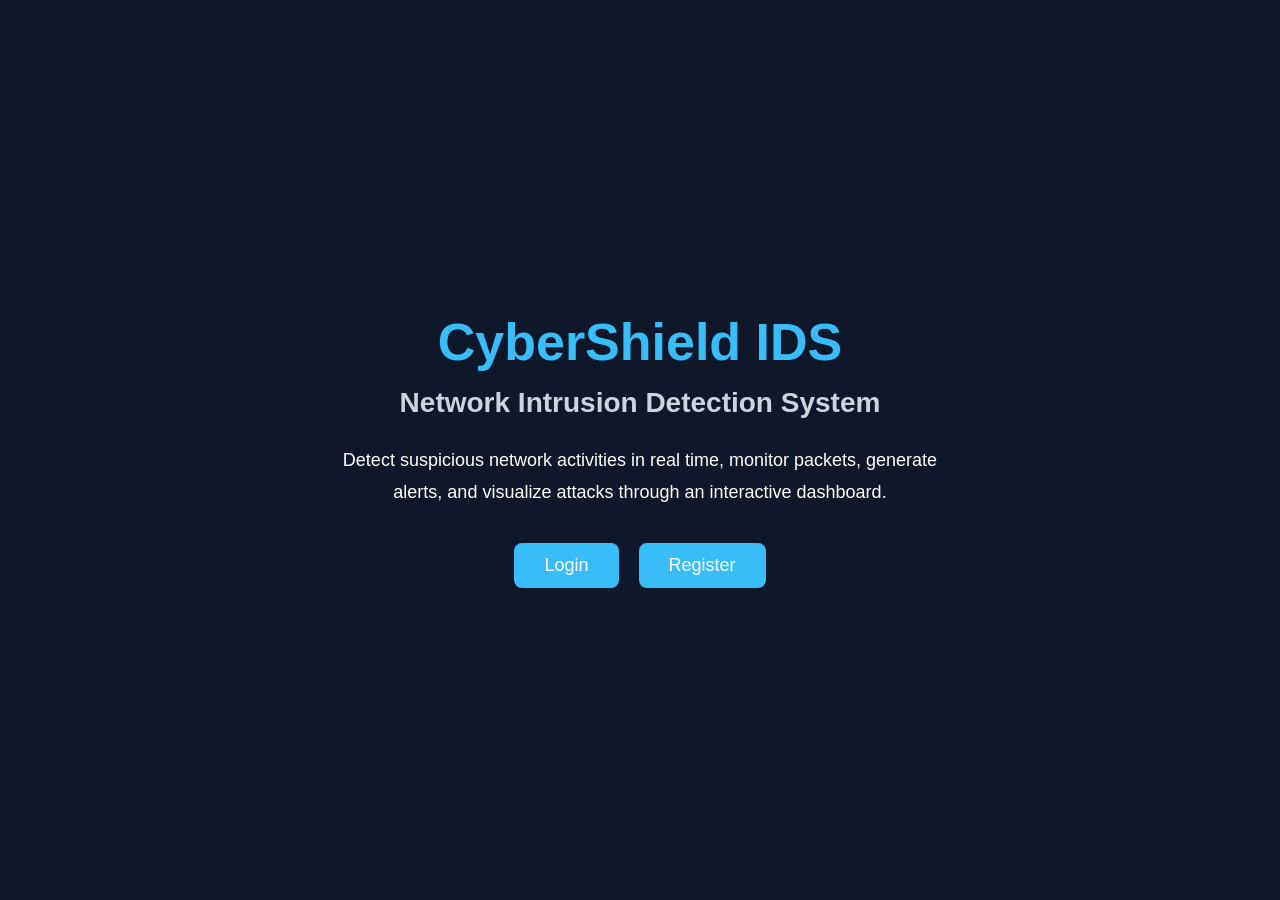
==== frontend/index.html @ 9a2ca7ad "Implemented user login system" ====
<!DOCTYPE html>
<html lang="en">

<head>
    <meta charset="UTF-8">
    <meta name="viewport" content="width=device-width, initial-scale=1.0">

    <title>CyberShield IDS</title>

    <link rel="stylesheet" href="css/style.css">
</head>

<body>

    <div class="container">

        <h1>CyberShield IDS</h1>

        <h2>Network Intrusion Detection System</h2>

        <p>
            Detect suspicious network activities in real time,
            monitor packets, generate alerts,
            and visualize attacks through an interactive dashboard.
        </p>

        <div class="buttons">

            <a href="login.html">
                <button>Login</button>
            </a>

            <a href="register.html">
                <button>Register</button>
            </a>

        </div>

    </div>

    <script src="js/app.js"></script>

</body>

</html>
---- frontend/css/style.css ----
/* Reset default browser spacing */
* {
    margin: 0;
    padding: 0;
    box-sizing: border-box;
}

/* Entire page */
body {
    font-family: Arial, sans-serif;
    background-color: #0f172a;
    color: white;

    display: flex;
    justify-content: center;
    align-items: center;

    min-height: 100vh;
}

/* Main content box */
.container {
    width: 80%;
    max-width: 700px;

    text-align: center;

    padding: 40px;
}
/* Main Heading */
h1 {
    font-size: 52px;
    margin-bottom: 15px;
    color: #38bdf8;
}

/* Subtitle */
h2 {
    font-size: 28px;
    margin-bottom: 25px;
    color: #cbd5e1;
}

/* Description */
p {
    font-size: 18px;
    line-height: 1.8;
    margin-bottom: 35px;
}

/* Button Container */
.buttons {
    display: flex;
    justify-content: center;
    gap: 20px;
}

/* Buttons */
button {
    background-color: #38bdf8;
    color: white;

    border: none;
    border-radius: 8px;

    padding: 12px 30px;

    font-size: 18px;

    cursor: pointer;

    transition: 0.3s;
}

/* Mouse Hover Effect */
button:hover {
    background-color: #0ea5e9;
    transform: scale(1.05);
}
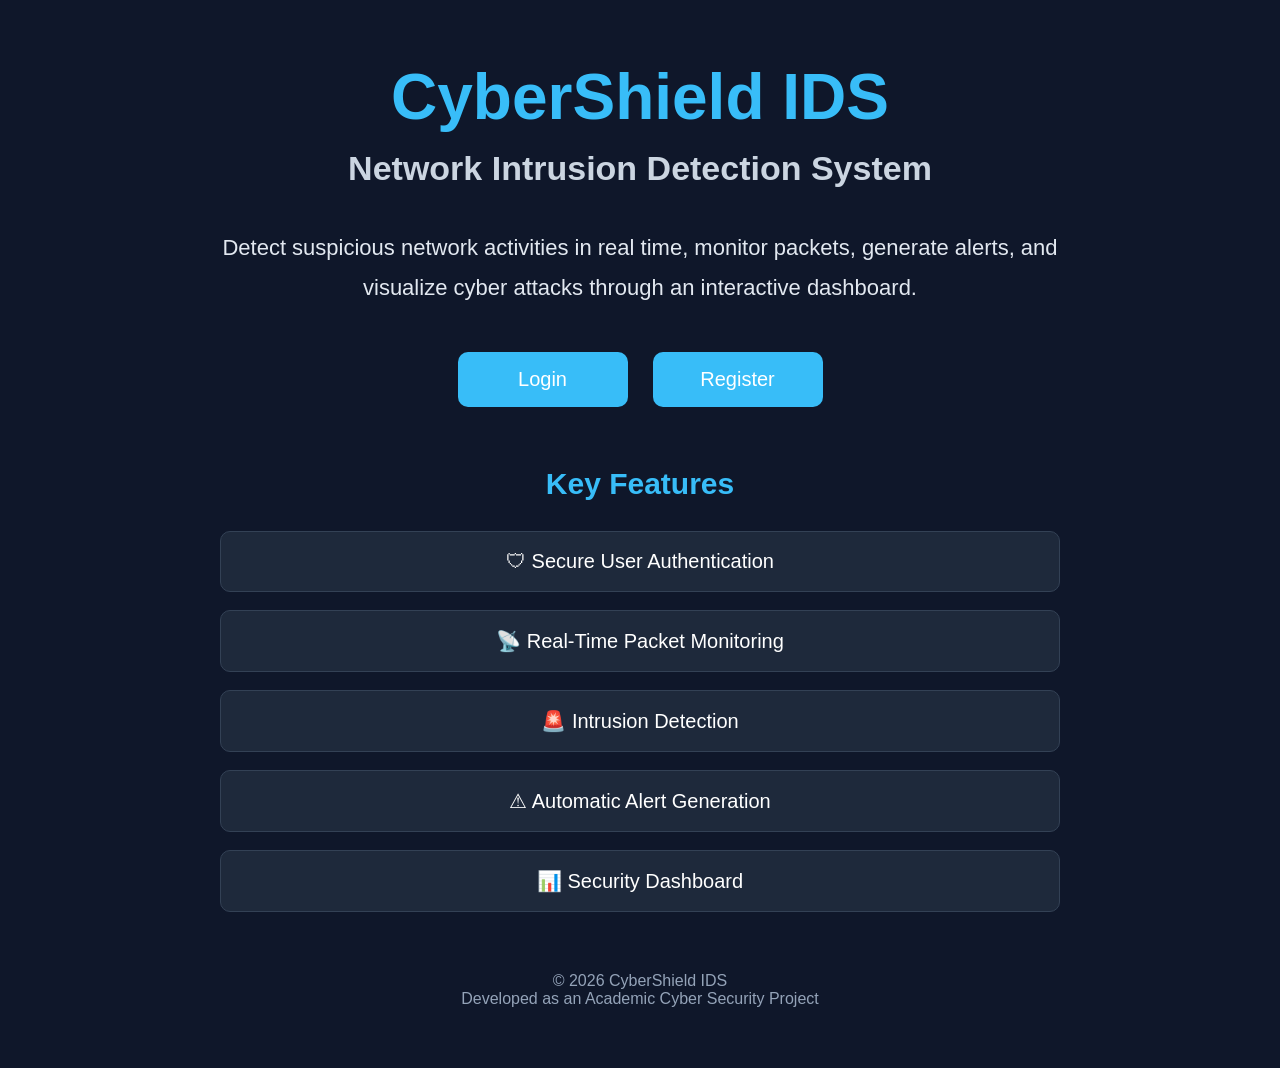
==== commit a1254f35: "Enhanced homepage UI and added feature section" ====
--- a/frontend/index.html
+++ b/frontend/index.html
@@ -2,39 +2,93 @@
 <html lang="en">
 
 <head>
+
     <meta charset="UTF-8">
+
     <meta name="viewport" content="width=device-width, initial-scale=1.0">
 
     <title>CyberShield IDS</title>
 
     <link rel="stylesheet" href="css/style.css">
+
 </head>
 
 <body>
 
     <div class="container">
 
-        <h1>CyberShield IDS</h1>
+        <header>
 
-        <h2>Network Intrusion Detection System</h2>
+            <h1>CyberShield IDS</h1>
 
-        <p>
-            Detect suspicious network activities in real time,
-            monitor packets, generate alerts,
-            and visualize attacks through an interactive dashboard.
-        </p>
+            <h2>Network Intrusion Detection System</h2>
 
-        <div class="buttons">
+        </header>
 
-            <a href="login.html">
-                <button>Login</button>
-            </a>
+        <main>
 
-            <a href="register.html">
-                <button>Register</button>
-            </a>
+            <section class="intro">
 
-        </div>
+                <p>
+                    Detect suspicious network activities in real time,
+                    monitor packets, generate alerts, and visualize
+                    cyber attacks through an interactive dashboard.
+                </p>
+
+            </section>
+
+            <section class="buttons">
+
+                <a href="login.html">
+                    <button>Login</button>
+                </a>
+
+                <a href="register.html">
+                    <button>Register</button>
+                </a>
+
+            </section>
+
+            <section class="features">
+
+                <h3>Key Features</h3>
+
+                <div class="feature-list">
+
+                    <div class="feature-card">
+                        🛡 Secure User Authentication
+                    </div>
+
+                    <div class="feature-card">
+                        📡 Real-Time Packet Monitoring
+                    </div>
+
+                    <div class="feature-card">
+                        🚨 Intrusion Detection
+                    </div>
+
+                    <div class="feature-card">
+                        ⚠ Automatic Alert Generation
+                    </div>
+
+                    <div class="feature-card">
+                        📊 Security Dashboard
+                    </div>
+
+                </div>
+
+            </section>
+
+        </main>
+
+        <footer>
+
+            <p>
+                © 2026 CyberShield IDS <br>
+                Developed as an Academic Cyber Security Project
+            </p>
+
+        </footer>
 
     </div>
 
--- a/frontend/css/style.css
+++ b/frontend/css/style.css
@@ -1,79 +1,201 @@
-/* Reset default browser spacing */
-* {
-    margin: 0;
-    padding: 0;
-    box-sizing: border-box;
-}
-
-/* Entire page */
-body {
-    font-family: Arial, sans-serif;
-    background-color: #0f172a;
-    color: white;
-
-    display: flex;
-    justify-content: center;
-    align-items: center;
-
-    min-height: 100vh;
-}
-
-/* Main content box */
-.container {
-    width: 80%;
-    max-width: 700px;
-
-    text-align: center;
-
-    padding: 40px;
-}
-/* Main Heading */
-h1 {
-    font-size: 52px;
-    margin-bottom: 15px;
-    color: #38bdf8;
-}
-
-/* Subtitle */
-h2 {
-    font-size: 28px;
-    margin-bottom: 25px;
-    color: #cbd5e1;
-}
-
-/* Description */
-p {
-    font-size: 18px;
-    line-height: 1.8;
-    margin-bottom: 35px;
-}
-
-/* Button Container */
-.buttons {
-    display: flex;
-    justify-content: center;
-    gap: 20px;
-}
-
-/* Buttons */
-button {
-    background-color: #38bdf8;
-    color: white;
-
-    border: none;
-    border-radius: 8px;
-
-    padding: 12px 30px;
-
-    font-size: 18px;
-
-    cursor: pointer;
-
-    transition: 0.3s;
-}
-
-/* Mouse Hover Effect */
-button:hover {
-    background-color: #0ea5e9;
-    transform: scale(1.05);
+/* ===========================
+   Reset Browser Defaults
+=========================== */
+
+*{
+    margin:0;
+    padding:0;
+    box-sizing:border-box;
+}
+
+/* ===========================
+   Body
+=========================== */
+
+body{
+
+    font-family:Arial, Helvetica, sans-serif;
+
+    background:#0f172a;
+
+    color:white;
+
+    display:flex;
+
+    justify-content:center;
+
+    align-items:center;
+
+    min-height:100vh;
+
+}
+
+/* ===========================
+   Main Container
+=========================== */
+
+.container{
+
+    width:90%;
+
+    max-width:900px;
+
+    text-align:center;
+
+    padding:60px 30px;
+
+}
+
+/* ===========================
+   Heading
+=========================== */
+
+h1{
+
+    font-size:64px;
+
+    color:#38bdf8;
+
+    margin-bottom:15px;
+
+}
+
+h2{
+
+    font-size:34px;
+
+    color:#cbd5e1;
+
+    margin-bottom:40px;
+
+}
+
+/* ===========================
+   Intro Paragraph
+=========================== */
+
+.intro p{
+
+    font-size:22px;
+
+    line-height:1.8;
+
+    color:#e2e8f0;
+
+    margin-bottom:45px;
+
+}
+
+/* ===========================
+   Buttons
+=========================== */
+
+.buttons{
+
+    display:flex;
+
+    justify-content:center;
+
+    gap:25px;
+
+    margin-bottom:60px;
+
+}
+
+button{
+
+    width:170px;
+
+    height:55px;
+
+    background:#38bdf8;
+
+    color:white;
+
+    border:none;
+
+    border-radius:10px;
+
+    font-size:20px;
+
+    cursor:pointer;
+
+    transition:0.3s;
+
+}
+
+button:hover{
+
+    background:#0ea5e9;
+
+    transform:translateY(-4px);
+
+}
+
+/* ===========================
+   Features
+=========================== */
+
+.features h3{
+
+    font-size:30px;
+
+    color:#38bdf8;
+
+    margin-bottom:30px;
+
+}
+
+.feature-list{
+
+    display:flex;
+
+    flex-direction:column;
+
+    gap:18px;
+
+}
+
+.feature-card{
+
+    background:#1e293b;
+
+    padding:18px;
+
+    border-radius:10px;
+
+    font-size:20px;
+
+    transition:0.3s;
+
+    border:1px solid #334155;
+
+}
+
+.feature-card:hover{
+
+    transform:scale(1.03);
+
+    border-color:#38bdf8;
+
+}
+
+/* ===========================
+   Footer
+=========================== */
+
+footer{
+
+    margin-top:60px;
+
+}
+
+footer p{
+
+    color:#94a3b8;
+
+    font-size:16px;
+
+    margin:0;
+
 }
